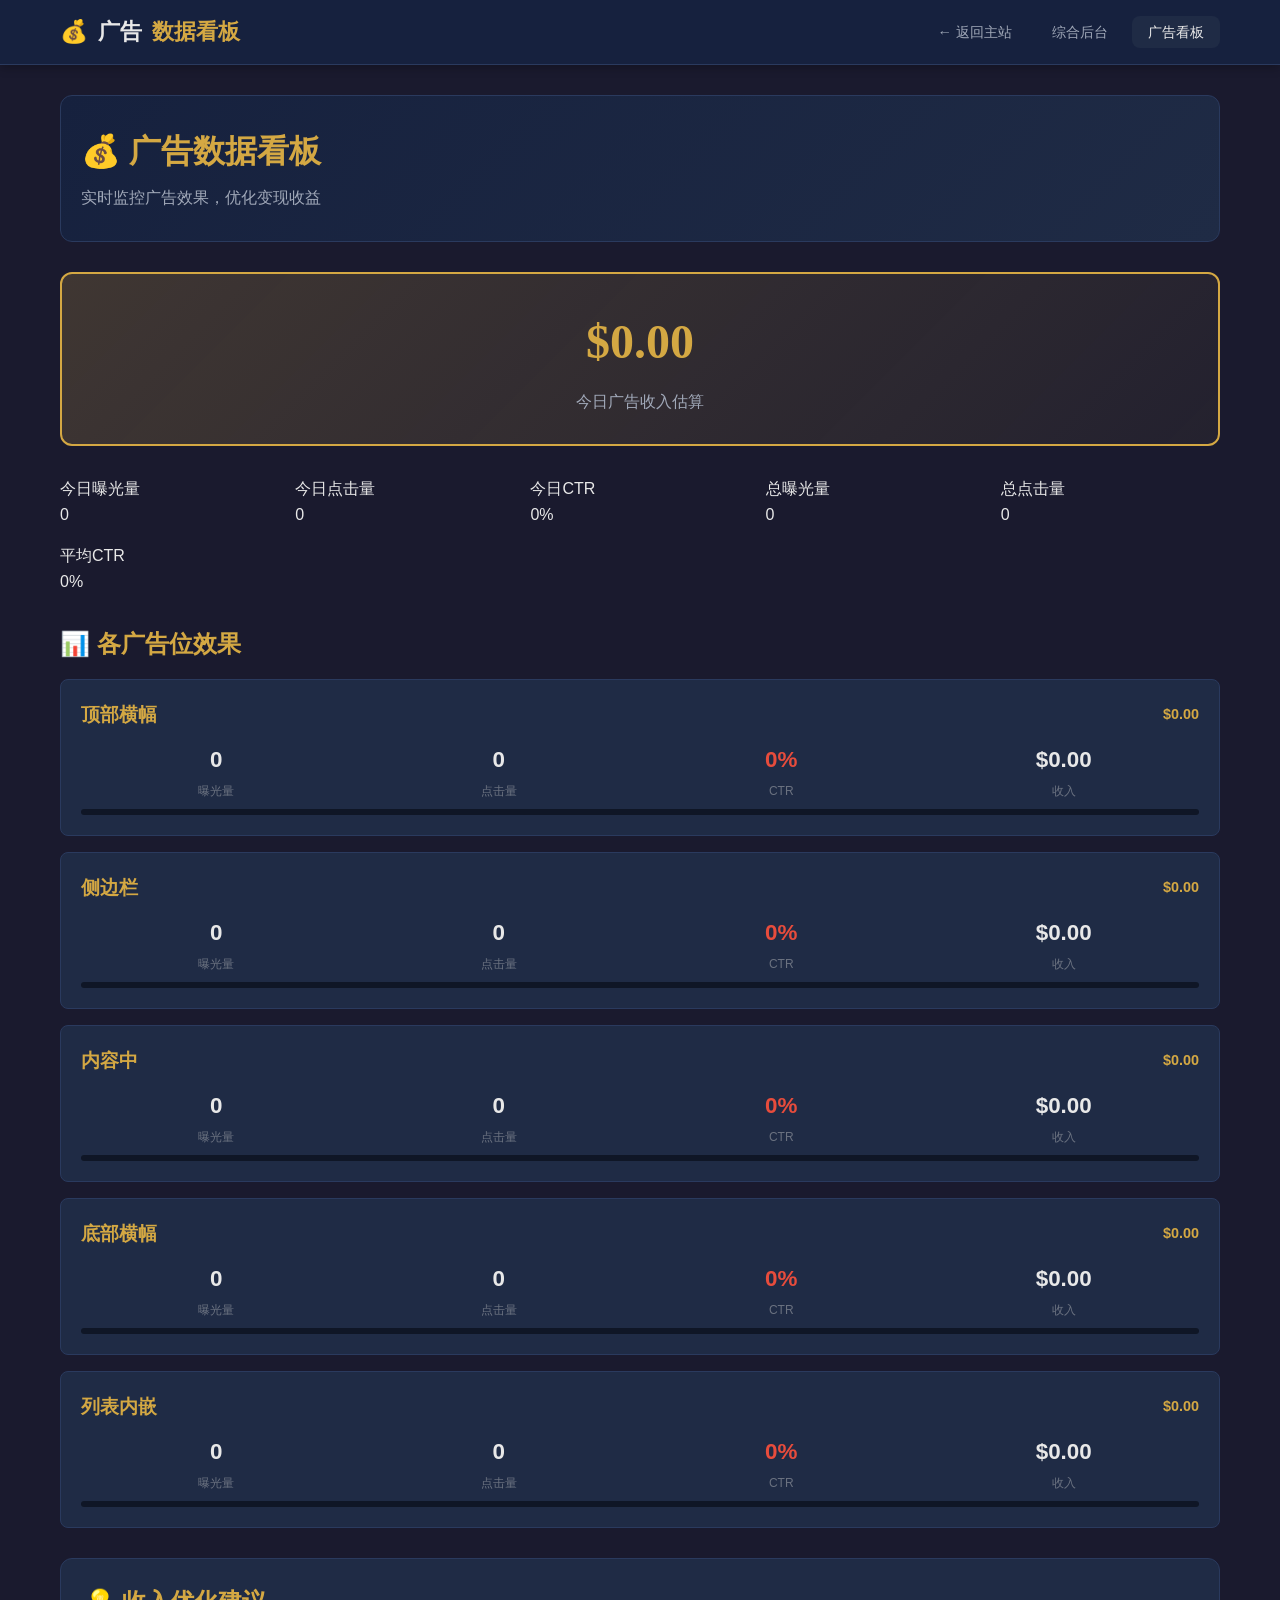
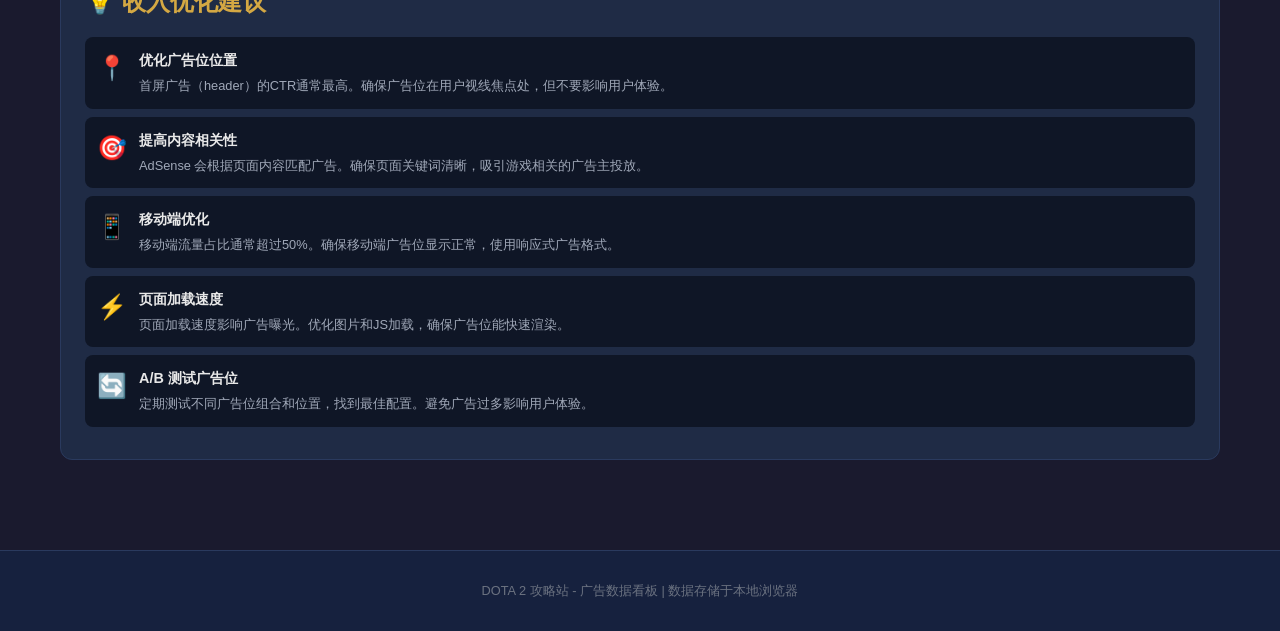
==== ads-dashboard.html @ 996828b7 "feat: 扩充攻略内容至54篇，新增后台监控与广告变现方案 - 攻略扩充：33 → 54 篇（新增新手/定位/版本/进阶/英雄攻略共21篇） - 后台监控：新增 analytics.html（6面板" ====
<!DOCTYPE html>
<html lang="zh-CN">
<head>
  <meta charset="UTF-8">
  <meta name="viewport" content="width=device-width, initial-scale=1.0">
  <title>广告数据看板 - DOTA 2 攻略站</title>
  <meta name="robots" content="noindex, nofollow">
  <link rel="stylesheet" href="css/style.css">
  <link rel="stylesheet" href="css/ads.css">
  <style>
    .dashboard-header {
      background: linear-gradient(135deg, var(--bg-secondary), var(--bg-card));
      padding: 30px 20px;
      border-radius: var(--radius-lg);
      margin-bottom: 30px;
      border: 1px solid var(--border-color);
    }
    .dashboard-header h1 {
      color: var(--accent-gold);
      font-family: var(--font-heading);
      margin-bottom: 8px;
    }
    .dashboard-header p {
      color: var(--text-secondary);
    }
    .revenue-highlight {
      background: linear-gradient(135deg, rgba(212,168,67,0.2), rgba(212,168,67,0.05));
      border: 2px solid var(--accent-gold);
      border-radius: var(--radius-lg);
      padding: 30px;
      text-align: center;
      margin-bottom: 30px;
    }
    .revenue-highlight .revenue-value {
      font-size: 3rem;
      font-weight: bold;
      color: var(--accent-gold);
      font-family: var(--font-heading);
    }
    .revenue-highlight .revenue-label {
      color: var(--text-secondary);
      margin-top: 8px;
    }
    .ad-slot-card {
      background: var(--bg-card);
      border-radius: var(--radius);
      border: 1px solid var(--border-color);
      padding: 20px;
      margin-bottom: 16px;
      transition: var(--transition);
    }
    .ad-slot-card:hover {
      border-color: var(--accent-gold);
      transform: translateY(-2px);
    }
    .ad-slot-card h3 {
      color: var(--accent-gold);
      margin-bottom: 12px;
      display: flex;
      justify-content: space-between;
      align-items: center;
    }
    .ad-slot-stats {
      display: grid;
      grid-template-columns: repeat(4, 1fr);
      gap: 12px;
    }
    .ad-slot-stat {
      text-align: center;
    }
    .ad-slot-stat .stat-num {
      font-size: 1.4rem;
      font-weight: bold;
      color: var(--text-primary);
    }
    .ad-slot-stat .stat-name {
      font-size: 0.75rem;
      color: var(--text-muted);
      margin-top: 4px;
    }
    .progress-bar {
      background: var(--bg-input);
      height: 6px;
      border-radius: 3px;
      overflow: hidden;
      margin-top: 8px;
    }
    .progress-fill {
      height: 100%;
      background: linear-gradient(90deg, var(--accent-gold), #f0c050);
      transition: width 0.5s ease;
    }
    .tips-section {
      background: var(--bg-card);
      border-radius: var(--radius-lg);
      border: 1px solid var(--border-color);
      padding: 24px;
      margin-top: 30px;
    }
    .tips-section h2 {
      color: var(--accent-gold);
      margin-bottom: 16px;
    }
    .tip-item {
      display: flex;
      gap: 12px;
      padding: 12px;
      background: var(--bg-input);
      border-radius: var(--radius);
      margin-bottom: 8px;
    }
    .tip-icon {
      font-size: 1.5rem;
    }
    .tip-content h4 {
      color: var(--text-primary);
      margin-bottom: 4px;
      font-size: 0.9rem;
    }
    .tip-content p {
      color: var(--text-secondary);
      font-size: 0.8rem;
    }
  </style>
</head>
<body>
  <header class="site-header">
    <nav class="nav-container">
      <a href="index.html" class="site-logo">💰 <span>广告</span> 数据看板</a>
      <ul class="nav-links">
        <li><a href="index.html">← 返回主站</a></li>
        <li><a href="analytics.html">综合后台</a></li>
        <li><a href="ads-dashboard.html" class="active">广告看板</a></li>
      </ul>
    </nav>
  </header>

  <main class="main-content">
    <div class="dashboard-header">
      <h1>💰 广告数据看板</h1>
      <p>实时监控广告效果，优化变现收益</p>
    </div>

    <!-- 收入高亮卡片 -->
    <div class="revenue-highlight">
      <div class="revenue-value" id="total-revenue">$0.00</div>
      <div class="revenue-label">今日广告收入估算</div>
    </div>

    <!-- 关键指标 -->
    <div class="stats-grid" id="key-stats" style="display:grid;grid-template-columns:repeat(auto-fill,minmax(200px,1fr));gap:16px;margin-bottom:30px"></div>

    <!-- 各广告位数据 -->
    <h2 style="color:var(--accent-gold);margin-bottom:16px">📊 各广告位效果</h2>
    <div id="ad-slots-list"></div>

    <!-- 收入优化建议 -->
    <div class="tips-section">
      <h2>💡 收入优化建议</h2>
      <div class="tip-item">
        <div class="tip-icon">📍</div>
        <div class="tip-content">
          <h4>优化广告位位置</h4>
          <p>首屏广告（header）的CTR通常最高。确保广告位在用户视线焦点处，但不要影响用户体验。</p>
        </div>
      </div>
      <div class="tip-item">
        <div class="tip-icon">🎯</div>
        <div class="tip-content">
          <h4>提高内容相关性</h4>
          <p>AdSense 会根据页面内容匹配广告。确保页面关键词清晰，吸引游戏相关的广告主投放。</p>
        </div>
      </div>
      <div class="tip-item">
        <div class="tip-icon">📱</div>
        <div class="tip-content">
          <h4>移动端优化</h4>
          <p>移动端流量占比通常超过50%。确保移动端广告位显示正常，使用响应式广告格式。</p>
        </div>
      </div>
      <div class="tip-item">
        <div class="tip-icon">⚡</div>
        <div class="tip-content">
          <h4>页面加载速度</h4>
          <p>页面加载速度影响广告曝光。优化图片和JS加载，确保广告位能快速渲染。</p>
        </div>
      </div>
      <div class="tip-item">
        <div class="tip-icon">🔄</div>
        <div class="tip-content">
          <h4>A/B 测试广告位</h4>
          <p>定期测试不同广告位组合和位置，找到最佳配置。避免广告过多影响用户体验。</p>
        </div>
      </div>
    </div>
  </main>

  <footer class="site-footer">
    <p>DOTA 2 攻略站 - 广告数据看板 | 数据存储于本地浏览器</p>
  </footer>

  <script src="js/app.js"></script>
  <script src="js/ads.js"></script>
  <script>
    document.addEventListener('DOMContentLoaded', () => {
      renderAdDashboard();
    });

    function renderAdDashboard() {
      const settings = JSON.parse(localStorage.getItem('d2g_settings') || '{}');
      const cpcRate = settings.cpcRate || 0.5;
      const cpmRate = settings.cpmRate || 2.0;

      const slotStats = AdTracker.getStatsBySlot();
      const todayStats = AdTracker.getTodayStats();

      const totalImpressions = slotStats.reduce((sum, s) => sum + s.impressions, 0);
      const totalClicks = slotStats.reduce((sum, s) => sum + s.clicks, 0);
      const totalRevenue = totalClicks * cpcRate + (totalImpressions / 1000) * cpmRate;
      const avgCTR = totalImpressions > 0 ? (totalClicks / totalImpressions * 100).toFixed(2) : 0;

      // 总收入
      document.getElementById('total-revenue').textContent = '$' + totalRevenue.toFixed(2);

      // 关键指标
      const stats = [
        { label: '今日曝光量', value: todayStats.impressions },
        { label: '今日点击量', value: todayStats.clicks },
        { label: '今日CTR', value: todayStats.ctr + '%' },
        { label: '总曝光量', value: totalImpressions },
        { label: '总点击量', value: totalClicks },
        { label: '平均CTR', value: avgCTR + '%' },
      ];
      document.getElementById('key-stats').innerHTML = stats.map(s => `
        <div class="stat-card">
          <div class="stat-label">${s.label}</div>
          <div class="stat-value">${s.value}</div>
        </div>
      `).join('');

      // 各广告位卡片
      const slotNames = {
        'ad-header': '顶部横幅',
        'ad-sidebar': '侧边栏',
        'ad-incontent': '内容中',
        'ad-footer': '底部横幅',
        'ad-list': '列表内嵌',
      };
      const maxImpressions = Math.max(...slotStats.map(s => s.impressions), 1);

      document.getElementById('ad-slots-list').innerHTML = slotStats.map(s => {
        const revenue = s.clicks * cpcRate + (s.impressions / 1000) * cpmRate;
        const ctrPercent = parseFloat(s.ctr) || 0;
        const ctrColor = ctrPercent > 3 ? 'var(--accent-green)' : ctrPercent > 1 ? 'var(--accent-gold)' : 'var(--accent-red)';
        return `
          <div class="ad-slot-card">
            <h3>
              <span>${slotNames[s.slot] || s.slot}</span>
              <span style="font-size:0.9rem;color:var(--accent-gold)">$${revenue.toFixed(2)}</span>
            </h3>
            <div class="ad-slot-stats">
              <div class="ad-slot-stat">
                <div class="stat-num">${s.impressions.toLocaleString()}</div>
                <div class="stat-name">曝光量</div>
              </div>
              <div class="ad-slot-stat">
                <div class="stat-num">${s.clicks.toLocaleString()}</div>
                <div class="stat-name">点击量</div>
              </div>
              <div class="ad-slot-stat">
                <div class="stat-num" style="color:${ctrColor}">${s.ctr}%</div>
                <div class="stat-name">CTR</div>
              </div>
              <div class="ad-slot-stat">
                <div class="stat-num">$${revenue.toFixed(2)}</div>
                <div class="stat-name">收入</div>
              </div>
            </div>
            <div class="progress-bar">
              <div class="progress-fill" style="width:${(s.impressions / maxImpressions * 100)}%"></div>
            </div>
          </div>
        `;
      }).join('');
    }
  </script>
</body>
</html>
---- css/style.css ----
:root {
  --bg-primary: #1a1a2e;
  --bg-secondary: #16213e;
  --bg-card: #1f2b45;
  --bg-card-hover: #263550;
  --bg-input: #0f1626;
  --text-primary: #e8e8e8;
  --text-secondary: #a0a8b8;
  --text-muted: #6b7280;
  --accent-gold: #d4a843;
  --accent-red: #e74c3c;
  --accent-blue: #3498db;
  --accent-green: #2ecc71;
  --accent-purple: #9b59b6;
  --color-str: #e74c3c;
  --color-agi: #2ecc71;
  --color-int: #3498db;
  --color-uni: #9b59b6;
  --border-color: #2a3a5e;
  --shadow: 0 4px 20px rgba(0,0,0,0.3);
  --radius: 8px;
  --radius-lg: 12px;
  --transition: all 0.2s ease;
  --font-heading: 'Georgia', serif;
  --font-body: -apple-system, BlinkMacSystemFont, 'Segoe UI', Roboto, sans-serif;
  --max-width: 1200px;
}

* {
  margin: 0;
  padding: 0;
  box-sizing: border-box;
}

html {
  scroll-behavior: smooth;
}

body {
  font-family: var(--font-body);
  background: var(--bg-primary);
  color: var(--text-primary);
  line-height: 1.6;
  min-height: 100vh;
}

a {
  color: var(--accent-gold);
  text-decoration: none;
  transition: var(--transition);
}

a:hover {
  color: #f0c050;
}

img {
  max-width: 100%;
  height: auto;
}

/* Header & Navigation */
.site-header {
  background: var(--bg-secondary);
  border-bottom: 1px solid var(--border-color);
  position: sticky;
  top: 0;
  z-index: 1000;
  box-shadow: 0 2px 10px rgba(0,0,0,0.3);
}

.nav-container {
  max-width: var(--max-width);
  margin: 0 auto;
  padding: 0 20px;
  display: flex;
  align-items: center;
  justify-content: space-between;
  height: 64px;
}

.site-logo {
  display: flex;
  align-items: center;
  gap: 10px;
  font-family: var(--font-heading);
  font-size: 1.4rem;
  font-weight: bold;
  color: var(--accent-gold);
}

.site-logo span {
  color: var(--text-primary);
}

.nav-links {
  display: flex;
  list-style: none;
  gap: 8px;
}

.nav-links a {
  padding: 8px 16px;
  border-radius: var(--radius);
  color: var(--text-secondary);
  font-size: 0.9rem;
  font-weight: 500;
  transition: var(--transition);
}

.nav-links a:hover,
.nav-links a.active {
  color: var(--text-primary);
  background: var(--bg-card);
}

.nav-search {
  position: relative;
}

.nav-search input {
  background: var(--bg-input);
  border: 1px solid var(--border-color);
  border-radius: 20px;
  padding: 8px 16px 8px 36px;
  color: var(--text-primary);
  font-size: 0.85rem;
  width: 200px;
  transition: var(--transition);
}

.nav-search input:focus {
  outline: none;
  border-color: var(--accent-gold);
  width: 260px;
}

.nav-search::before {
  content: "🔍";
  position: absolute;
  left: 12px;
  top: 50%;
  transform: translateY(-50%);
  font-size: 0.8rem;
}

.mobile-menu-btn {
  display: none;
  background: none;
  border: none;
  color: var(--text-primary);
  font-size: 1.5rem;
  cursor: pointer;
}

/* Main Content */
.main-content {
  max-width: var(--max-width);
  margin: 0 auto;
  padding: 30px 20px;
}

/* Hero Section */
.hero-banner {
  background: linear-gradient(135deg, var(--bg-secondary) 0%, #1a2744 100%);
  border-radius: var(--radius-lg);
  padding: 60px 40px;
  text-align: center;
  margin-bottom: 40px;
  border: 1px solid var(--border-color);
  position: relative;
  overflow: hidden;
}

.hero-banner::before {
  content: '';
  position: absolute;
  top: 0;
  left: 0;
  right: 0;
  bottom: 0;
  background: radial-gradient(ellipse at center, rgba(212,168,67,0.05) 0%, transparent 70%);
}

.hero-banner h1 {
  font-family: var(--font-heading);
  font-size: 2.5rem;
  color: var(--accent-gold);
  margin-bottom: 12px;
  position: relative;
}

.hero-banner p {
  color: var(--text-secondary);
  font-size: 1.1rem;
  position: relative;
}

.version-badge {
  display: inline-block;
  background: var(--accent-gold);
  color: var(--bg-primary);
  padding: 4px 12px;
  border-radius: 20px;
  font-size: 0.8rem;
  font-weight: 600;
  margin-bottom: 16px;
  position: relative;
}

/* Section Headers */
.section-header {
  display: flex;
  align-items: center;
  justify-content: space-between;
  margin-bottom: 20px;
}

.section-header h2 {
  font-family: var(--font-heading);
  font-size: 1.5rem;
  color: var(--text-primary);
}

.section-header a {
  font-size: 0.9rem;
}

/* Cards */
.card-grid {
  display: grid;
  grid-template-columns: repeat(auto-fill, minmax(200px, 1fr));
  gap: 16px;
  margin-bottom: 40px;
}

.card {
  background: var(--bg-card);
  border-radius: var(--radius);
  border: 1px solid var(--border-color);
  overflow: hidden;
  transition: var(--transition);
  cursor: pointer;
}

.card:hover {
  transform: translateY(-3px);
  background: var(--bg-card-hover);
  box-shadow: var(--shadow);
  border-color: var(--accent-gold);
}

.card-img {
  width: 100%;
  aspect-ratio: 16/9;
  object-fit: cover;
  background: var(--bg-input);
}

.card-body {
  padding: 12px 16px;
}

.card-title {
  font-size: 0.95rem;
  font-weight: 600;
  margin-bottom: 4px;
  color: var(--text-primary);
}

.card-meta {
  font-size: 0.8rem;
  color: var(--text-secondary);
}

/* Hero Cards Specific */
.hero-card {
  text-align: center;
  padding: 16px;
}

.hero-card-img {
  width: 80px;
  height: 80px;
  border-radius: 50%;
  object-fit: cover;
  margin-bottom: 10px;
  border: 2px solid var(--border-color);
  background: var(--bg-input);
}

.hero-card:hover .hero-card-img {
  border-color: var(--accent-gold);
}

.hero-card .card-title {
  font-size: 0.9rem;
}

/* Tags & Badges */
.tag {
  display: inline-block;
  padding: 2px 8px;
  border-radius: 4px;
  font-size: 0.7rem;
  font-weight: 500;
  background: rgba(212,168,67,0.15);
  color: var(--accent-gold);
  margin-right: 4px;
  margin-bottom: 4px;
}

.tier-badge {
  display: inline-flex;
  align-items: center;
  justify-content: center;
  width: 28px;
  height: 28px;
  border-radius: 50%;
  font-weight: bold;
  font-size: 0.8rem;
}

.tier-S { background: rgba(212,168,67,0.2); color: var(--accent-gold); border: 2px solid var(--accent-gold); }
.tier-A { background: rgba(46,204,113,0.2); color: var(--accent-green); border: 2px solid var(--accent-green); }
.tier-B { background: rgba(52,152,219,0.2); color: var(--accent-blue); border: 2px solid var(--accent-blue); }
.tier-C { background: rgba(107,114,128,0.2); color: var(--text-muted); border: 2px solid var(--text-muted); }

.attr-badge {
  display: inline-block;
  padding: 2px 8px;
  border-radius: 4px;
  font-size: 0.7rem;
  font-weight: 600;
}

.attr-str { background: rgba(231,76,60,0.15); color: var(--color-str); }
.attr-agi { background: rgba(46,204,113,0.15); color: var(--color-agi); }
.attr-int { background: rgba(52,152,219,0.15); color: var(--color-int); }
.attr-uni { background: rgba(155,89,182,0.15); color: var(--color-uni); }

/* Guide Cards */
.guide-list {
  display: flex;
  flex-direction: column;
  gap: 12px;
  margin-bottom: 40px;
}

.guide-card {
  background: var(--bg-card);
  border-radius: var(--radius);
  border: 1px solid var(--border-color);
  padding: 20px;
  display: flex;
  gap: 16px;
  align-items: flex-start;
  transition: var(--transition);
  cursor: pointer;
}

.guide-card:hover {
  background: var(--bg-card-hover);
  border-color: var(--accent-gold);
}

.guide-card-content {
  flex: 1;
}

.guide-card-content h3 {
  font-size: 1rem;
  margin-bottom: 6px;
}

.guide-card-content p {
  font-size: 0.85rem;
  color: var(--text-secondary);
  margin-bottom: 8px;
}

/* Filter Bar */
.filter-bar {
  display: flex;
  flex-wrap: wrap;
  gap: 8px;
  margin-bottom: 24px;
  padding: 16px;
  background: var(--bg-secondary);
  border-radius: var(--radius);
  border: 1px solid var(--border-color);
}

.filter-btn {
  padding: 6px 14px;
  border-radius: 20px;
  border: 1px solid var(--border-color);
  background: var(--bg-card);
  color: var(--text-secondary);
  font-size: 0.8rem;
  cursor: pointer;
  transition: var(--transition);
}

.filter-btn:hover,
.filter-btn.active {
  background: var(--accent-gold);
  color: var(--bg-primary);
  border-color: var(--accent-gold);
}

/* Newbie Banner */
.newbie-banner {
  background: linear-gradient(135deg, #1a3a2e 0%, #1a2e3a 100%);
  border: 1px solid var(--accent-green);
  border-radius: var(--radius-lg);
  padding: 30px;
  text-align: center;
  margin-bottom: 40px;
}

.newbie-banner h2 {
  color: var(--accent-green);
  margin-bottom: 8px;
}

.newbie-banner p {
  color: var(--text-secondary);
  margin-bottom: 16px;
}

.btn {
  display: inline-block;
  padding: 10px 24px;
  border-radius: var(--radius);
  font-size: 0.9rem;
  font-weight: 500;
  cursor: pointer;
  transition: var(--transition);
  border: none;
}

.btn-primary {
  background: var(--accent-gold);
  color: var(--bg-primary);
}

.btn-primary:hover {
  background: #e8bc55;
  color: var(--bg-primary);
}

.btn-secondary {
  background: var(--bg-card);
  color: var(--text-primary);
  border: 1px solid var(--border-color);
}

.btn-secondary:hover {
  border-color: var(--accent-gold);
}

/* Footer */
.site-footer {
  background: var(--bg-secondary);
  border-top: 1px solid var(--border-color);
  padding: 30px 20px;
  text-align: center;
  margin-top: 60px;
}

.site-footer p {
  color: var(--text-muted);
  font-size: 0.8rem;
}

/* Utilities */
.text-center { text-align: center; }
.text-gold { color: var(--accent-gold); }
.text-muted { color: var(--text-muted); }
.mb-4 { margin-bottom: 16px; }
.mb-8 { margin-bottom: 32px; }
.mt-4 { margin-top: 16px; }

/* Responsive */
@media (max-width: 768px) {
  .nav-links {
    display: none;
  }

  .mobile-menu-btn {
    display: block;
  }

  .nav-links.open {
    display: flex;
    flex-direction: column;
    position: absolute;
    top: 64px;
    left: 0;
    right: 0;
    background: var(--bg-secondary);
    padding: 16px;
    border-bottom: 1px solid var(--border-color);
    box-shadow: var(--shadow);
  }

  .hero-banner {
    padding: 30px 20px;
  }

  .hero-banner h1 {
    font-size: 1.6rem;
  }

  .card-grid {
    grid-template-columns: repeat(auto-fill, minmax(150px, 1fr));
    gap: 10px;
  }

  .nav-search input {
    width: 140px;
  }

  .nav-search input:focus {
    width: 180px;
  }

  .guide-card {
    flex-direction: column;
  }

  .filter-bar {
    gap: 6px;
  }
}

@media (max-width: 480px) {
  .card-grid {
    grid-template-columns: repeat(2, 1fr);
  }

  .nav-container {
    padding: 0 12px;
  }

  .site-logo {
    font-size: 1.1rem;
  }
}

/* Search Results Dropdown */
.search-results {
  position: absolute;
  top: 100%;
  left: 0;
  right: 0;
  background: var(--bg-card);
  border: 1px solid var(--border-color);
  border-radius: var(--radius);
  margin-top: 4px;
  max-height: 300px;
  overflow-y: auto;
  display: none;
  box-shadow: var(--shadow);
  z-index: 100;
}

.search-results.active {
  display: block;
}

.search-result-item {
  padding: 10px 16px;
  display: flex;
  align-items: center;
  gap: 10px;
  cursor: pointer;
  transition: var(--transition);
}

.search-result-item:hover {
  background: var(--bg-card-hover);
}

.search-result-item img {
  width: 32px;
  height: 32px;
  border-radius: 4px;
}

/* Scrollbar */
::-webkit-scrollbar {
  width: 8px;
}

::-webkit-scrollbar-track {
  background: var(--bg-primary);
}

::-webkit-scrollbar-thumb {
  background: var(--border-color);
  border-radius: 4px;
}

::-webkit-scrollbar-thumb:hover {
  background: var(--text-muted);
}

/* Loading State */
.loading {
  text-align: center;
  padding: 40px;
  color: var(--text-muted);
}

.loading::after {
  content: '';
  display: inline-block;
  width: 24px;
  height: 24px;
  border: 3px solid var(--border-color);
  border-top-color: var(--accent-gold);
  border-radius: 50%;
  animation: spin 0.8s linear infinite;
  margin-left: 10px;
  vertical-align: middle;
}

@keyframes spin {
  to { transform: rotate(360deg); }
}
---- css/ads.css ----
/* 广告容器 */
.ad-container {
  margin: 20px auto;
  text-align: center;
  background: var(--bg-card);
  border-radius: var(--radius);
  border: 1px solid var(--border-color);
  overflow: hidden;
  position: relative;
}

.ad-label {
  font-size: 0.65rem;
  color: var(--text-muted);
  text-transform: uppercase;
  letter-spacing: 1px;
  padding: 4px 8px;
  text-align: center;
  background: rgba(0,0,0,0.2);
}

.ad-slot {
  padding: 12px;
  min-height: 90px;
  display: flex;
  align-items: center;
  justify-content: center;
}

/* 横幅广告 */
.ad-horizontal {
  max-width: 970px;
  width: 100%;
}

.ad-horizontal .ad-slot {
  min-height: 90px;
}

/* 竖版广告 */
.ad-vertical {
  max-width: 300px;
}

.ad-vertical .ad-slot {
  min-height: 250px;
}

/* 矩形广告 */
.ad-rectangle {
  max-width: 336px;
}

.ad-rectangle .ad-slot {
  min-height: 280px;
}

/* 原生广告 */
.ad-native {
  max-width: 100%;
  background: transparent;
  border: 1px dashed var(--border-color);
}

.ad-native .ad-slot {
  min-height: 100px;
}

/* 广告 Fallback */
.ad-fallback {
  padding: 16px;
  background: linear-gradient(135deg, rgba(212,168,67,0.1), rgba(212,168,67,0.05));
}

.ad-fallback-content {
  text-align: center;
}

.ad-fallback-content p {
  color: var(--accent-gold);
  font-weight: 600;
  margin-bottom: 4px;
}

.ad-fallback-content small {
  color: var(--text-muted);
  font-size: 0.75rem;
}

/* 侧边栏广告 */
.ad-sidebar-sticky {
  position: sticky;
  top: 80px;
}

/* 内容中广告 */
.ad-incontent-wrapper {
  margin: 24px 0;
}

/* 列表内嵌广告 */
.ad-list-item {
  border: 1px dashed var(--border-color);
  border-radius: var(--radius);
  padding: 20px;
  text-align: center;
  background: var(--bg-card);
}

/* 移动端适配 */
@media (max-width: 768px) {
  .ad-horizontal .ad-slot {
    min-height: 50px;
  }

  .ad-vertical {
    max-width: 100%;
  }

  .ad-container {
    margin: 12px auto;
  }
}

@media (max-width: 480px) {
  .ad-horizontal .ad-slot {
    min-height: 50px;
    padding: 8px;
  }
}
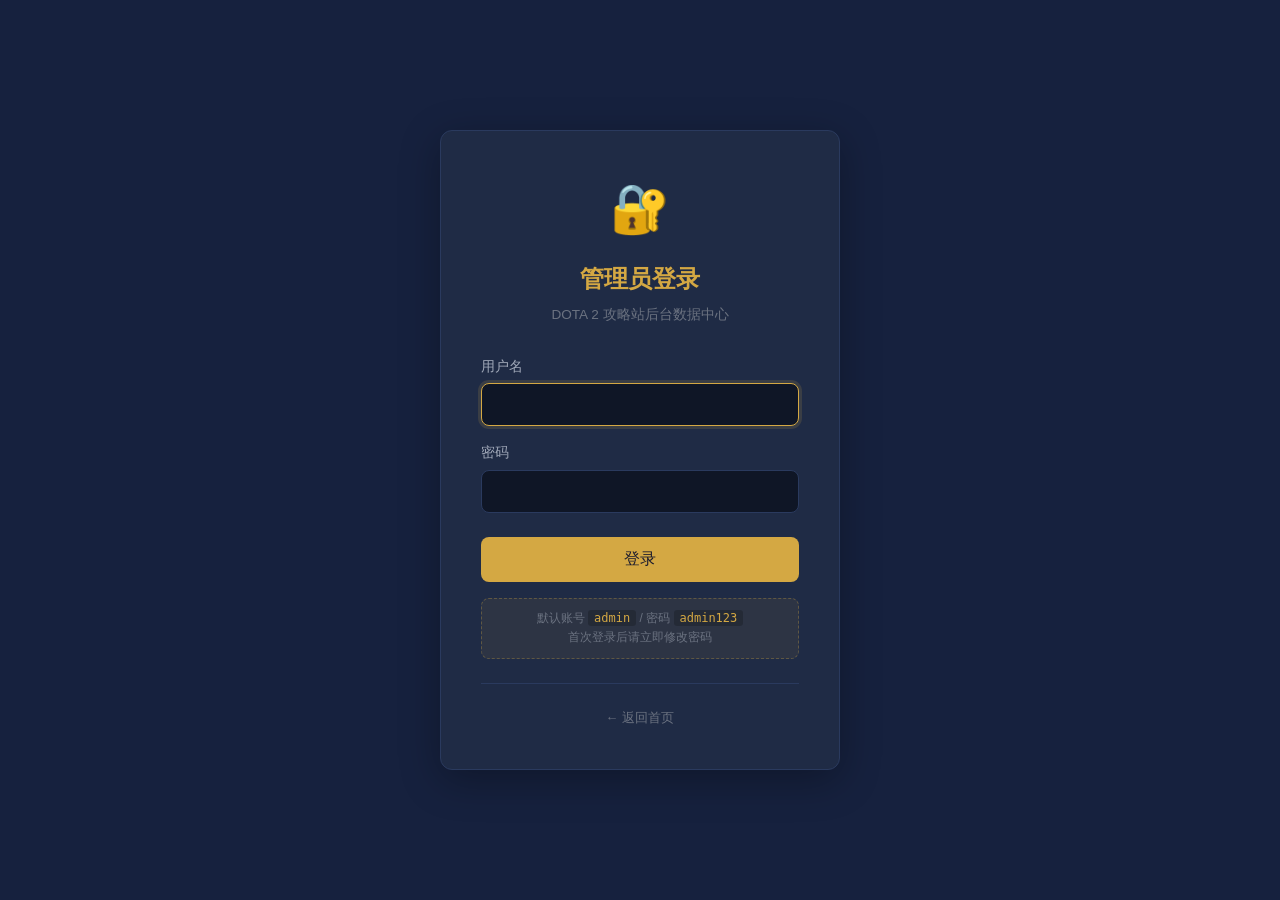
==== commit 8050a4f3: "feat: 后台登录认证 + 广告 fallback 真实内容 - 新增 admin-auth.js：SHA-256 哈希认证、session 管理、登录失败限流 - 新增 admin-login.h" ====
--- a/ads-dashboard.html
+++ b/ads-dashboard.html
@@ -124,6 +124,13 @@
   </style>
 </head>
 <body>
+  <script src="js/admin-auth.js"></script>
+  <script>
+    // 登录守卫：未登录跳转登录页
+    if (!AdminAuth.isLoggedIn()) {
+      window.location.href = 'admin-login.html';
+    }
+  </script>
   <header class="site-header">
     <nav class="nav-container">
       <a href="index.html" class="site-logo">💰 <span>广告</span> 数据看板</a>
--- a/css/ads.css
+++ b/css/ads.css
@@ -68,12 +68,68 @@
 
 /* 广告 Fallback */
 .ad-fallback {
-  padding: 16px;
-  background: linear-gradient(135deg, rgba(212,168,67,0.1), rgba(212,168,67,0.05));
+  padding: 0;
+  background: linear-gradient(135deg, rgba(212,168,67,0.12), rgba(212,168,67,0.04));
 }
 
-.ad-fallback-content {
+.ad-fallback-link {
+  display: block;
+  text-decoration: none;
+  color: inherit;
+}
+
+.ad-fallback-promo {
+  display: flex;
+  align-items: center;
+  gap: 14px;
+  padding: 16px 20px;
+  text-align: left;
+  transition: var(--transition);
+}
+
+.ad-fallback-promo:hover {
+  background: linear-gradient(135deg, rgba(212,168,67,0.2), rgba(212,168,67,0.08));
+}
+
+.ad-fallback-vertical {
+  flex-direction: column;
   text-align: center;
+  padding: 20px 16px;
+}
+
+.ad-fallback-promo .promo-icon {
+  font-size: 2rem;
+  flex-shrink: 0;
+}
+
+.ad-fallback-promo .promo-text {
+  flex: 1;
+  min-width: 0;
+}
+
+.ad-fallback-promo .promo-text p {
+  color: var(--accent-gold);
+  font-weight: 600;
+  margin-bottom: 4px;
+  font-size: 0.95rem;
+}
+
+.ad-fallback-promo .promo-text small {
+  color: var(--text-muted);
+  font-size: 0.78rem;
+  display: block;
+}
+
+.ad-fallback-promo .promo-cta {
+  color: var(--accent-gold);
+  font-size: 0.85rem;
+  font-weight: 600;
+  flex-shrink: 0;
+  white-space: nowrap;
+}
+
+.ad-fallback-vertical .promo-cta {
+  margin-top: 8px;
 }
 
 .ad-fallback-content p {
